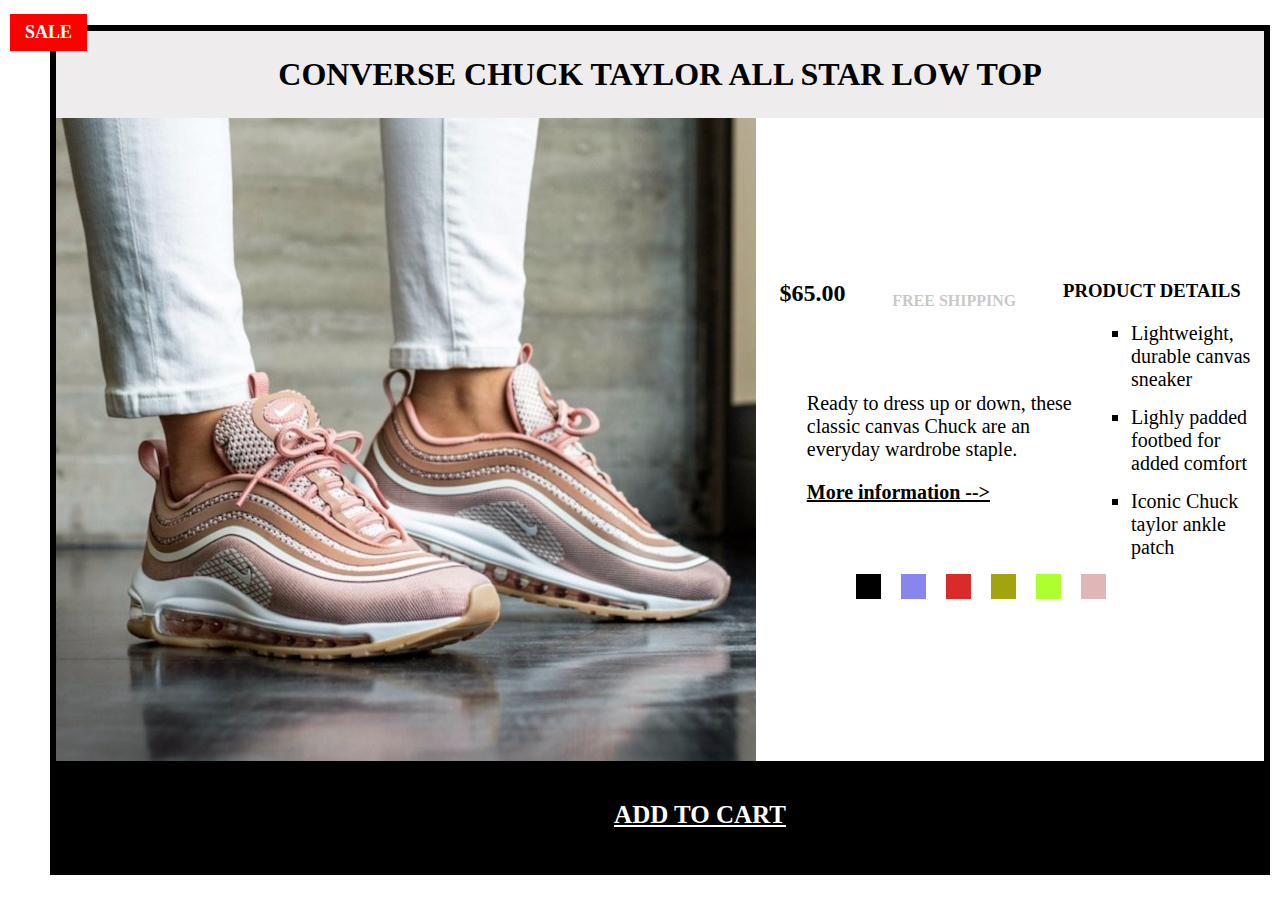
==== homework1/index.html @ 79b9ed75 "ajout d'une image et modification" ====
<!DOCTYPE html>
<html lang="en">
<head>
    <meta charset="UTF-8">
    <meta name="viewport" content="width=device-width, initial-scale=1.0">
    <link rel="stylesheet" href="style.css">
    <title>maquette1</title>
</head>
<body>
    <div id="session">
        <div class="sale">SALE</div>
        <h1>CONVERSE CHUCK TAYLOR ALL STAR LOW TOP</h1>
        <div id="content">
            <img src="image" alt="">
            <div>
                <div class="flex">
                    <h2>$65.00</h2>
                    <b>FREE SHIPPING</b>
                    <h3>PRODUCT DETAILS</h3>
                </div>
                <div class="flex">
                    <div id="space">
                        <P>Ready to dress up or down, these classic canvas Chuck are an everyday wardrobe staple.</P>
                        <a href="#">More information --></a> 
                    </div>
                    <ul>
                        <li>Lightweight, durable canvas sneaker</li>
                        <li>Lighly padded footbed for added comfort</li>
                        <li>Iconic Chuck taylor ankle patch</li>
                    </ul>
                </div>
                <div id="color">
                    <div class="noir" ></div>
                    <div class="bleu" ></div>
                    <div class="rouge" ></div>
                    <div class="jaune"></div>
                    <div class="vert" ></div>
                    <div class="brun" ></div>
                </div>
            </div>
        </div>
        <a  href="" id="add">ADD TO CART</a>
    </div>
</body>
</html>
---- homework1/style.css ----
*{
    margin: auto 0;
}
#session{
    border: 6px solid black ;
    margin-right: 10px;
    margin-top: 25px;
    margin-left: 50px;
    overflow: hidden;
}
.sale{
    background-color: red;
    color: white;
    padding:8px 15px;
    position: absolute;
    top: -1px;
    left: 10px;
    font-weight: bold;
    font-size: 18px;
    margin-top: 15px;
}
h1{
    text-align: center;
    background-color: rgba(209, 205, 205, 0.377);
    padding-top: 25px;
    padding-bottom: 25px;
}
#content{
    display: flex;
}
.flex{
    display: flex;
    justify-content: space-around;
}
#space{
    padding-left: 10%;
}
h2{
    padding-bottom: 15px;
}
b{
    color: rgba(161, 157, 157, 0.568);
}
p{
    font-size: 20px;
    margin-bottom: 20px;
}
#space a{
    margin-top: 20px;
    color: black;
    font-size: 20px;
    font-weight: bold;
}
h3{
    padding-bottom: 20px;
}
li{
    list-style-type: square;
    font-size: 20px;
    padding-bottom: 15px;
}
#color{
    display: flex;
    margin-left: 100px;
}
.noir{
    margin-right: 20px;
    height: 25px;
    width: 25px;
    background-color: black;
}
.bleu{
    margin-right: 20px;
    height: 25px;
    width: 25px;
    background-color: rgb(134, 134, 236);
}
.rouge{
    margin-right: 20px;
    height: 25px;
    width: 25px;
    background-color: rgb(218, 43, 43);
}
.jaune{
    margin-right: 20px;
    height: 25px;
    width: 25px;
    background-color: rgb(163, 163, 15);
}
.vert{
    margin-right: 20px;
    height: 25px;
    width: 25px;
    background-color: greenyellow;
}
.brun{
    margin-right: 20px;
    height: 25px;
    width: 25px;
    background-color: rgba(165, 42, 42, 0.342);
}
#add {
    background-color: black;
    padding: 40px;
    text-align: center;
    font-weight: bold;
    color: white;
    font-size: 25px;
    width: 100%;
    display: block;
}
#add:hover{
    background-color: white;
    color: black;
}
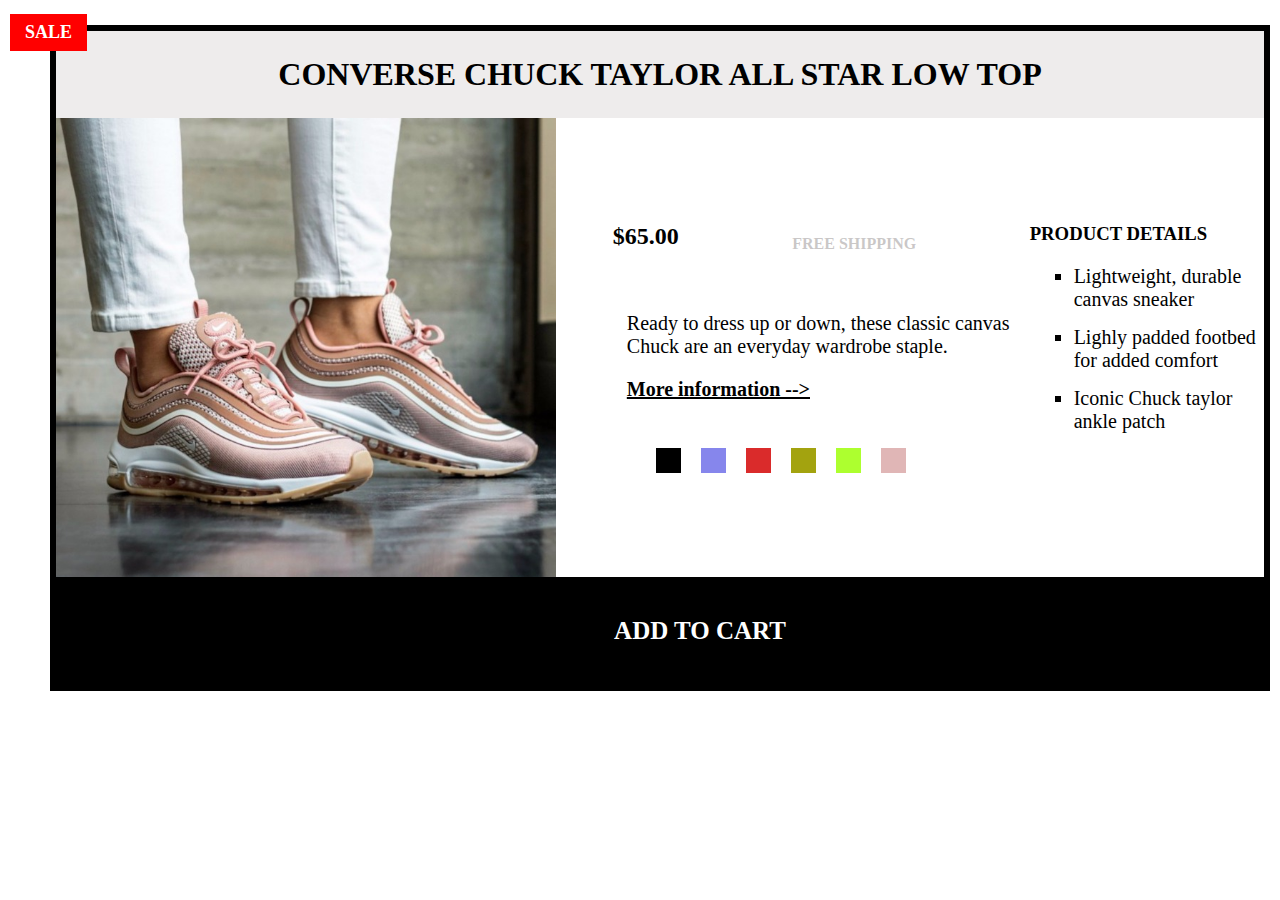
==== commit 465c9293: "modification sur l'image" ====
--- a/homework1/index.html
+++ b/homework1/index.html
@@ -11,7 +11,7 @@
         <div class="sale">SALE</div>
         <h1>CONVERSE CHUCK TAYLOR ALL STAR LOW TOP</h1>
         <div id="content">
-            <img src="image" alt="">
+            <img src="image" alt=""width="500">
             <div>
                 <div class="flex">
                     <h2>$65.00</h2>
--- a/homework1/style.css
+++ b/homework1/style.css
@@ -108,6 +108,7 @@
     font-size: 25px;
     width: 100%;
     display: block;
+    text-decoration: none;
 }
 #add:hover{
     background-color: white;
